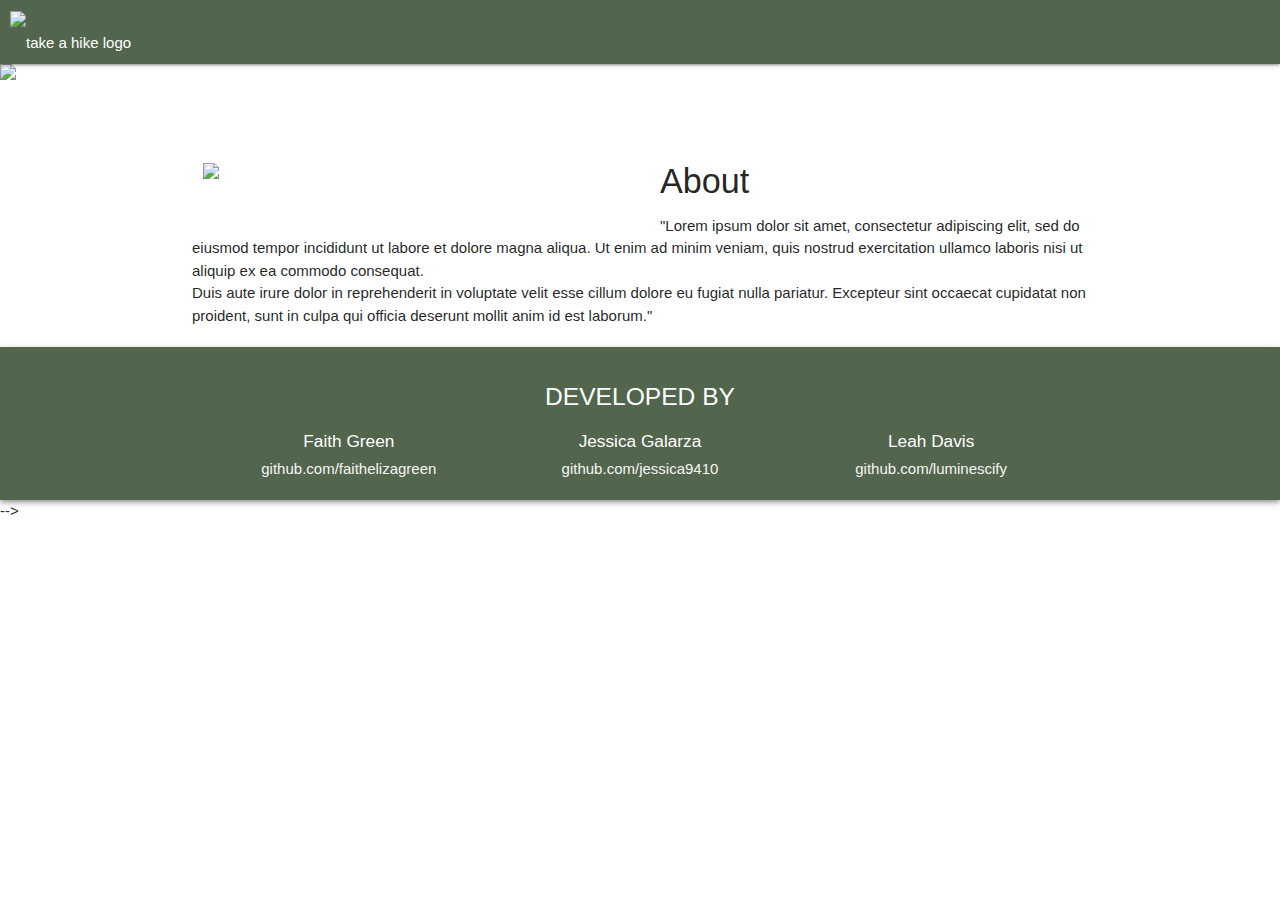
==== index.html @ 94cbed25 "Merge pull request #22 from faithelizagreen/finaledits" ====
<!doctype html>
<html>

<head>
  <meta charset="utf-8" />
  <meta name="viewport" content="width=device-width, initial-scale=1.0" />
  <title>Take A Hike</title>
  <!-- Favicon -->
  <link rel="shortcut icon" type="image/jpg" href="./Assets/images/mountain.png" />
  <link href="https://fonts.googleapis.com/icon?family=Material+Icons" rel="stylesheet">
  <!-- Import reset css -->
  <link rel="stylesheet" href="css/reset.css"/>
  <!--Import materialize css -->
  <link type="text/css" rel="stylesheet" href="./css/materialize/css/materialize.css" media="screen,projection" />
  <!-- Import custom css -->
  <link rel="stylesheet" href="css/style.css" />
</head>

<body id="index">

  <!-- Navbar -->
  <div class="navbar-fixed">
    <nav>
      <div>
        <div class="nav-wrapper">
          <a href="#Main" class="logo">
            <img src="./Assets/images/logo4.png" alt="take a hike logo">
          </a>
          <ul id="nav-mobile" class="right hide-on-med-and-down">
          </ul>
        </div>
      </div>
    </nav>
  </div>

  <!-- Jumbotron/Hero -->
  <div class="col s12">
    <section class="jumbotron">
      <img class="hero responsive-img" src="Assets/images/heroimage.jpeg">
      <!-- Modal Trigger -->
      <div class="center buttons-wrapper">
        <button href="#demo-modal" id="hero-button"
          class="btn-large waves-effect brown darken-3 z-index 2 modal-trigger">Take a Hike</button>
      </div>

      <!-- Modal Structure -->
      <div id="demo-modal" class="modal modal-size">
        <div class="modal-content">
          <div id="modal-head" class="row">
            <h2>We're thr<span class="sage-text">hill</span>ed to see you!</h2>
            <p>Thanks for choosing to take your hike with us! Please enter your information below to receive
              personalized information regarding your desired hiking location and the local weather for the date of your
              choosing.</p>
            <h5> Enter your desired hiking location: </h5>
          </div>
          <div class="row">
            <form class="col s12">
              <div class="input-field col s12">
                <input id="city-and-state" type="text" class="validate" placeholder="City and State"></input>
                <!-- <label for="location">City and State </label> -->
              </div>
              <div class="col s6">
                <!-- Choose the day you'd like to hike -->
                <input type="date" class="datepicker custom-datepicker" placeholder="Select the first day of your hike">
              </div>
            </form>
          </div>
          </form>
        </div>
        <a href="searchresults.html"><button id="submit-button"
            class="submit-btn modal-button waves-effect btn">Submit</button></a>
      </div>
  </div>
  </section>
  </div>

  <!-- About the app section -->
  <section id="app-info" class="container">
    <div class="row">
      <img class="aboutImg col s6 z-depth" src="Assets/images/frontpageimage.jpeg">
      <h4>About</h4>
      <p>
        "Lorem ipsum dolor sit amet, consectetur adipiscing elit, sed do eiusmod tempor incididunt ut labore et
        dolore
        magna aliqua. Ut enim ad minim veniam, quis nostrud exercitation ullamco laboris nisi ut aliquip ex ea
        commodo
        consequat.
      </p>
      <p>
        Duis aute irure dolor in reprehenderit in voluptate velit esse cillum dolore eu fugiat nulla pariatur.
        Excepteur sint occaecat cupidatat non proident, sunt in culpa qui officia deserunt mollit anim id est
        laborum."
      </p>
    </div>
  </section>


  <!-- Footer with github links -->
  <footer class="page-footer z-depth-2">
    <div class="container">
      <div class="row">
        <div class="col s12">
          <h5 class="white-text center">DEVELOPED BY</h5>
          <div class="col s4">
            <h6 class="center gray-text" id="name">Faith Green</h6>
            <a href="https://github.com/faithelizagreen">
              <p class="grey-text text-lighten-4 center">github.com/faithelizagreen</p>
            </a>
          </div>
          <div class="col s4">
            <h6 class="center white-text" id="name">Jessica Galarza</h6>
            <a href="https://github.com/jessica9410">
              <p class="grey-text text-lighten-4 center">github.com/jessica9410</p>
            </a>
          </div>
          <div class="col s4">
            <h6 class="center white-text" id="name">Leah Davis</h6>
            <a href="https://github.com/luminescify">
              <p class="grey-text text-lighten-4 center">github.com/luminescify</p>
            </a>
          </div>
        </div>
      </div>
  </footer>


  <!-- Compressed JavaScript -->
  <script src="https://code.jquery.com/jquery-3.3.1.min.js"></script>
  <script type="text/javascript" src="./css/materialize/js/materialize.js"></script>
  <!-- Custom JavaScript -->
  <script src="js/map.js"></script>
  <script src="js/weather.js"></script>

</body>

</html> -->
---- css/style.css ----
/* Results Page */
body {
  display: flex;
  min-height: 100vh;
  flex-direction: column;
}

main {
  flex: 1 0 auto;
}
#map {
    height: 700px;
    width: 100%;
    margin-top: 8px;
}

.git-link:hover {
    color: #2e7d32;
}

.weather-card {
  border: none;
}


/* Homepage */
.nav-wrapper{
  background-color: rgb(82, 101, 77);
}

.logo {
  display: inline-block;
  height: 100%;
}

.logo>img {
  position: absolute;
  top: 60%;
  height: 70%;
  margin-left: 10px;
  transform: translateY(-60%);
}

#hero-button {
  font-size: 1vw;
}



.btn-large {
  margin: 0;
  border-radius: 30px;
  width: 200px;
}

.buttons-wrapper {
  display: flex;
  justify-content: center;
  align-items: center;
  transform: translate(0px, -300px);
}

.modal-size {
  height: 500px;
}

#modal-head {
  margin-left: 10px;
}

.datepicker-modal {
  width: 400px;
}

.picker_date-display {
  margin: 60px;
  width: 100px;
  background-color: #4e342e;
}

.sage-text {
  color: rgb(82, 101, 77);
}

.submit-btn {
  background-color: #4e342e;
}

.submit-btn:hover {
  background-color: #6e4a41;
}

.modal-button {
margin-left: 10px;
}

.aboutImg {
  margin-bottom: 40px;
  margin-right: 20px;
}

#local-weather {
  background-image: url("../Assets/images/heroimage.jpeg");
  background-size:cover
}

.page-footer {
 background-color: rgb(82, 101, 77);
}


/* Results Page */
body {
  display: flex;
  min-height: 100vh;
  flex-direction: column;
}

main {
  flex: 1 0 auto;
}

#map {
    height: 900px;
    width: 100%;
    margin-top: 8px;
}

.git-link:hover {
    color: #2e7d32;
}

.weather-card {
  border: none;
}

.previous-searches {
  background-color: rgb(142, 173, 133);
  color: white;
  padding: 10px;
  border: none;
  border-radius: 5px;
  margin-top: 10px;
  width: 100%;
}

.previous-searches:hover {
  background-color: rgb(82, 101, 77);
  cursor: pointer;
  transition: 0.3s;
}

#clear-button {
  color: rgb(201, 201, 201);
}

#clear-button:hover {
  color: black;
  transition: 0.3s;
  cursor: pointer;
}
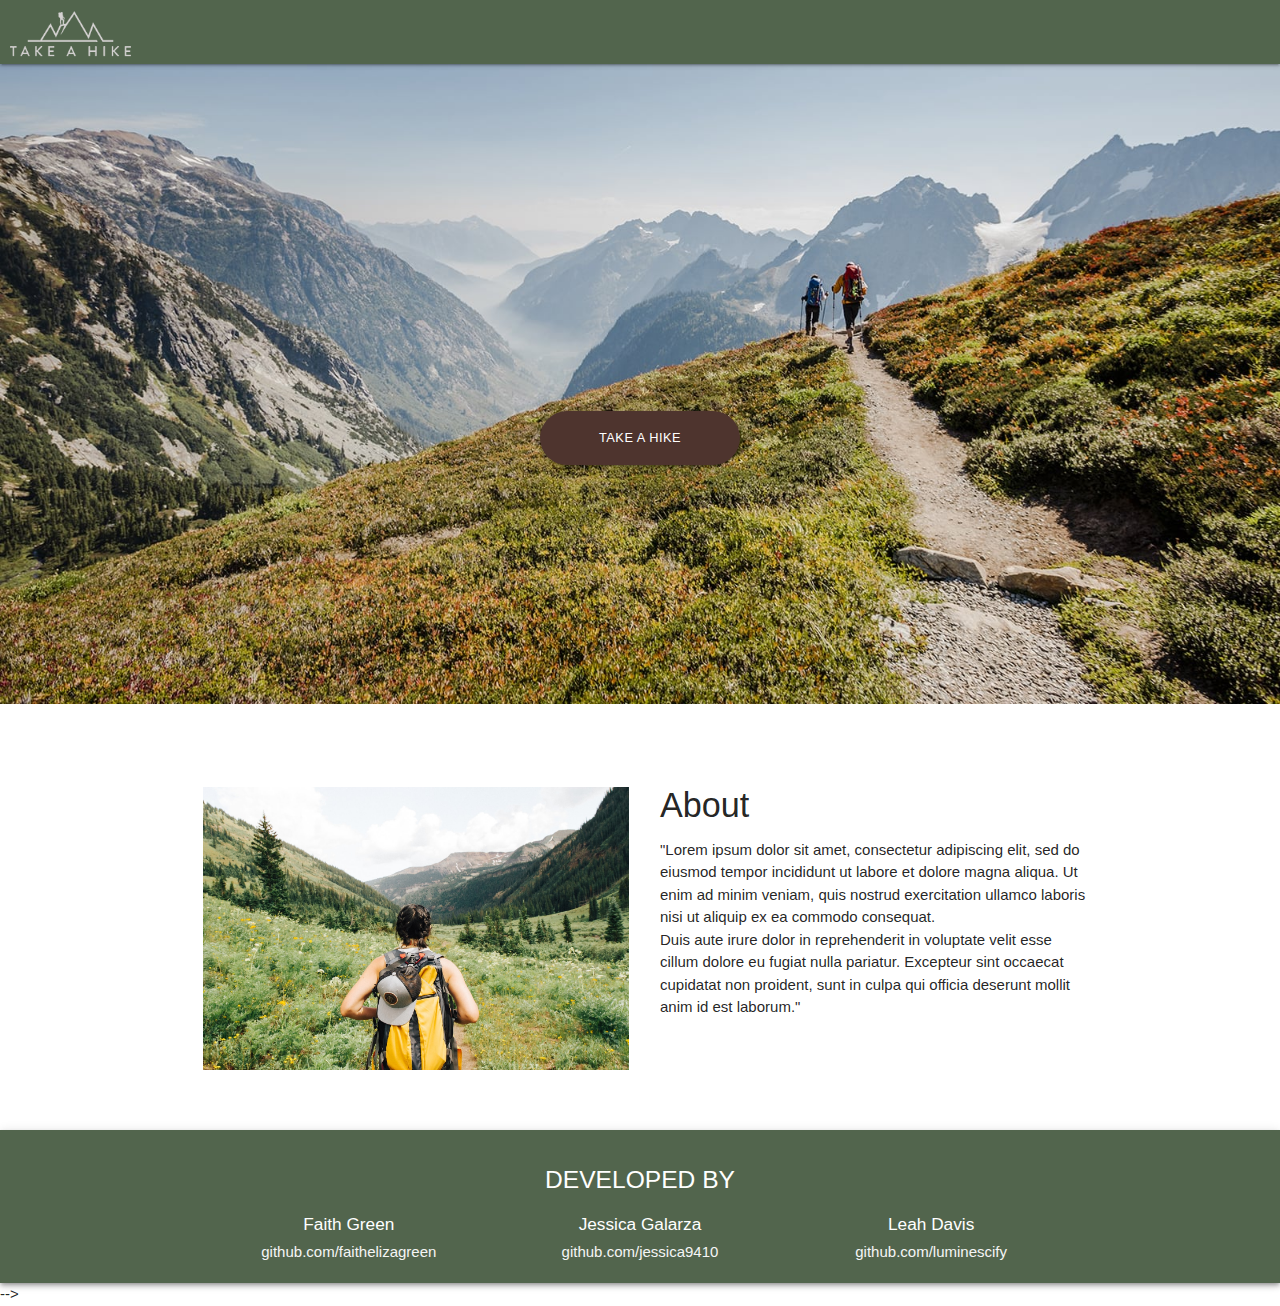
==== commit 1b51623f: "Updated images." ====
--- a/index.html
+++ b/index.html
@@ -6,7 +6,7 @@
   <meta name="viewport" content="width=device-width, initial-scale=1.0" />
   <title>Take A Hike</title>
   <!-- Favicon -->
-  <link rel="shortcut icon" type="image/jpg" href="./Assets/images/mountain.png" />
+  <link rel="shortcut icon" type="image/jpg" href="./assets/images/mountain.png" />
   <link href="https://fonts.googleapis.com/icon?family=Material+Icons" rel="stylesheet">
   <!-- Import reset css -->
   <link rel="stylesheet" href="css/reset.css"/>
@@ -24,7 +24,7 @@
       <div>
         <div class="nav-wrapper">
           <a href="#Main" class="logo">
-            <img src="./Assets/images/logo4.png" alt="take a hike logo">
+            <img src="./assets/images/logo4.png" alt="take a hike logo">
           </a>
           <ul id="nav-mobile" class="right hide-on-med-and-down">
           </ul>
@@ -36,7 +36,7 @@
   <!-- Jumbotron/Hero -->
   <div class="col s12">
     <section class="jumbotron">
-      <img class="hero responsive-img" src="Assets/images/heroimage.jpeg">
+      <img class="hero responsive-img" src="assets/images/heroimage.jpeg">
       <!-- Modal Trigger -->
       <div class="center buttons-wrapper">
         <button href="#demo-modal" id="hero-button"
@@ -77,7 +77,7 @@
   <!-- About the app section -->
   <section id="app-info" class="container">
     <div class="row">
-      <img class="aboutImg col s6 z-depth" src="Assets/images/frontpageimage.jpeg">
+      <img class="aboutImg col s6 z-depth" src="assets/images/frontpageimage.jpeg">
       <h4>About</h4>
       <p>
         "Lorem ipsum dolor sit amet, consectetur adipiscing elit, sed do eiusmod tempor incididunt ut labore et
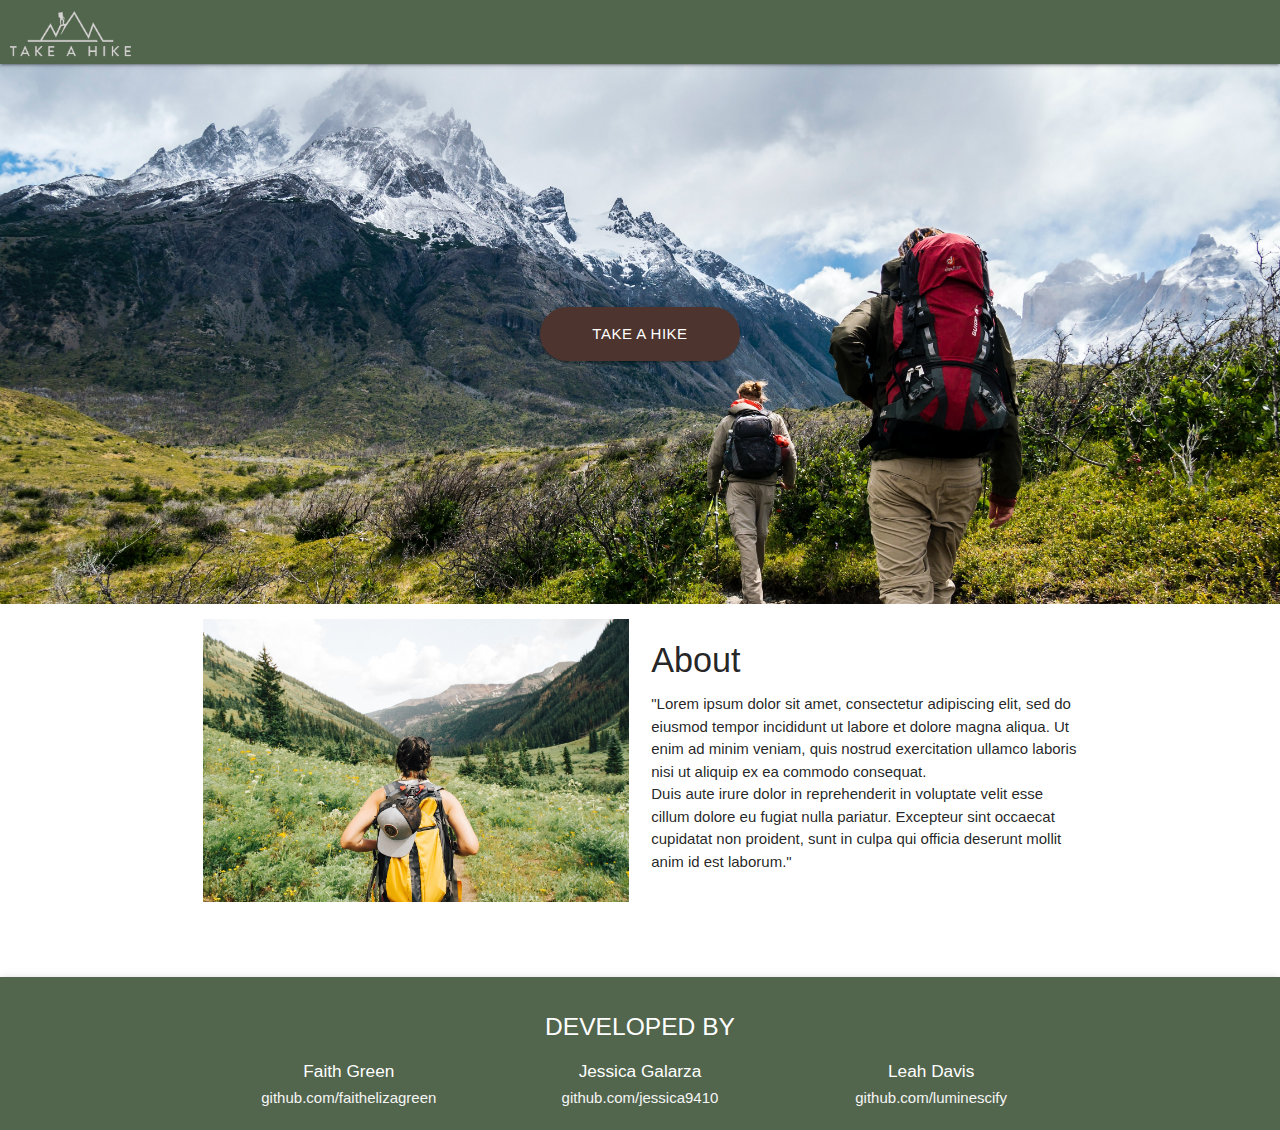
==== commit 356a3569: "Merge pull request #27 from faithelizagreen/main" ====
--- a/index.html
+++ b/index.html
@@ -35,8 +35,8 @@
 
   <!-- Jumbotron/Hero -->
   <div class="col s12">
-    <section class="jumbotron">
-      <img class="hero responsive-img" src="assets/images/heroimage.jpeg">
+    <section class="jumbotron hero">
+      <!-- <img class="hero responsive-img" src="./assets/images/heroimage_new.jpg"> -->
       <!-- Modal Trigger -->
       <div class="center buttons-wrapper">
         <button href="#demo-modal" id="hero-button"
@@ -57,40 +57,43 @@
             <form class="col s12">
               <div class="input-field col s12">
                 <input id="city-and-state" type="text" class="validate" placeholder="City and State"></input>
-                <!-- <label for="location">City and State </label> -->
               </div>
               <div class="col s6">
                 <!-- Choose the day you'd like to hike -->
                 <input type="date" class="datepicker custom-datepicker" placeholder="Select the first day of your hike">
               </div>
-            </form>
-          </div>
+            </div>
           </form>
+          <a href="searchresults.html"><button id="submit-button"
+            class="submit-btn modal-button waves-effect btn">Submit</button></a>
         </div>
-        <a href="searchresults.html"><button id="submit-button"
-            class="submit-btn modal-button waves-effect btn">Submit</button></a>
       </div>
   </div>
   </section>
   </div>
 
   <!-- About the app section -->
-  <section id="app-info" class="container">
+  <section id="app-info" class="section container">
     <div class="row">
-      <img class="aboutImg col s6 z-depth" src="assets/images/frontpageimage.jpeg">
-      <h4>About</h4>
-      <p>
-        "Lorem ipsum dolor sit amet, consectetur adipiscing elit, sed do eiusmod tempor incididunt ut labore et
-        dolore
-        magna aliqua. Ut enim ad minim veniam, quis nostrud exercitation ullamco laboris nisi ut aliquip ex ea
-        commodo
-        consequat.
-      </p>
-      <p>
-        Duis aute irure dolor in reprehenderit in voluptate velit esse cillum dolore eu fugiat nulla pariatur.
-        Excepteur sint occaecat cupidatat non proident, sunt in culpa qui officia deserunt mollit anim id est
-        laborum."
-      </p>
+      <div class="col s6">
+        <img class="left aboutImg z-depth" src="assets/images/frontpageimage.jpeg">
+      </div>
+      <div class="right col s6">
+        <h4>About</h4>
+        <p>
+          "Lorem ipsum dolor sit amet, consectetur adipiscing elit, sed do eiusmod tempor incididunt ut labore et
+          dolore
+          magna aliqua. Ut enim ad minim veniam, quis nostrud exercitation ullamco laboris nisi ut aliquip ex ea
+          commodo
+          consequat.
+        </p>
+        <p>
+          Duis aute irure dolor in reprehenderit in voluptate velit esse cillum dolore eu fugiat nulla pariatur.
+          Excepteur sint occaecat cupidatat non proident, sunt in culpa qui officia deserunt mollit anim id est
+          laborum."
+        </p>
+      </div>
+      
     </div>
   </section>
 
@@ -103,19 +106,19 @@
           <h5 class="white-text center">DEVELOPED BY</h5>
           <div class="col s4">
             <h6 class="center gray-text" id="name">Faith Green</h6>
-            <a href="https://github.com/faithelizagreen">
+            <a href="https://github.com/faithelizagreen" target="_blank">
               <p class="grey-text text-lighten-4 center">github.com/faithelizagreen</p>
             </a>
           </div>
           <div class="col s4">
             <h6 class="center white-text" id="name">Jessica Galarza</h6>
-            <a href="https://github.com/jessica9410">
+            <a href="https://github.com/jessica9410" target="_blank">
               <p class="grey-text text-lighten-4 center">github.com/jessica9410</p>
             </a>
           </div>
           <div class="col s4">
             <h6 class="center white-text" id="name">Leah Davis</h6>
-            <a href="https://github.com/luminescify">
+            <a href="https://github.com/luminescify" target="_blank">
               <p class="grey-text text-lighten-4 center">github.com/luminescify</p>
             </a>
           </div>
@@ -133,4 +136,4 @@
 
 </body>
 
-</html> -->+</html>--- a/css/style.css
+++ b/css/style.css
@@ -8,11 +8,43 @@
 main {
   flex: 1 0 auto;
 }
+
 #map {
-    height: 700px;
-    width: 100%;
-    margin-top: 8px;
+
+  height: 700px;
+  width: 100%;
+  margin-top: 8px;
 }
+
+#map-wrapper {
+  margin-top: 95px;
+}
+
+.myBox {
+  border: none;
+  padding: 2px;
+  font: 15px/20px sans-serif;
+  width: 400px;
+  height: 550px;
+  overflow: scroll;
+  }
+  
+  /* Scrollbar styles */
+  ::-webkit-scrollbar {
+  width: 6px;
+  height: 6px;
+  }
+  
+  ::-webkit-scrollbar-track {
+  border: 1px solid rgb(142, 173, 133);
+  border-radius: 5px;
+  }
+  
+  ::-webkit-scrollbar-thumb {
+  background: rgb(142, 173, 133);  
+  border-radius: 10px;
+  }
+
 
 .git-link:hover {
     color: #2e7d32;
@@ -41,23 +73,25 @@
   transform: translateY(-60%);
 }
 
-#hero-button {
-  font-size: 1vw;
+.hero {
+  background-image: url("../assets/images/heroimage_new.jpg");
+  background-repeat: no-repeat;
+  background-position: 75% 25%;
+  background-size: cover;
+  height: 60vh;
+  display: flex;
+  align-items: center;
+  justify-content: center;
 }
 
-
+#hero-button {
+  font-size: 15px;
+}
 
 .btn-large {
   margin: 0;
   border-radius: 30px;
   width: 200px;
-}
-
-.buttons-wrapper {
-  display: flex;
-  justify-content: center;
-  align-items: center;
-  transform: translate(0px, -300px);
 }
 
 .modal-size {
@@ -84,6 +118,7 @@
 
 .submit-btn {
   background-color: #4e342e;
+  margin-left: 20px;
 }
 
 .submit-btn:hover {
@@ -99,8 +134,9 @@
   margin-right: 20px;
 }
 
+
 #local-weather {
-  background-image: url("../Assets/images/heroimage.jpeg");
+  background-image: url("../assets/images/heroimage.jpeg");
   background-size:cover
 }
 
@@ -123,7 +159,7 @@
 #map {
     height: 900px;
     width: 100%;
-    margin-top: 8px;
+    margin-top: 30px;
 }
 
 .git-link:hover {
